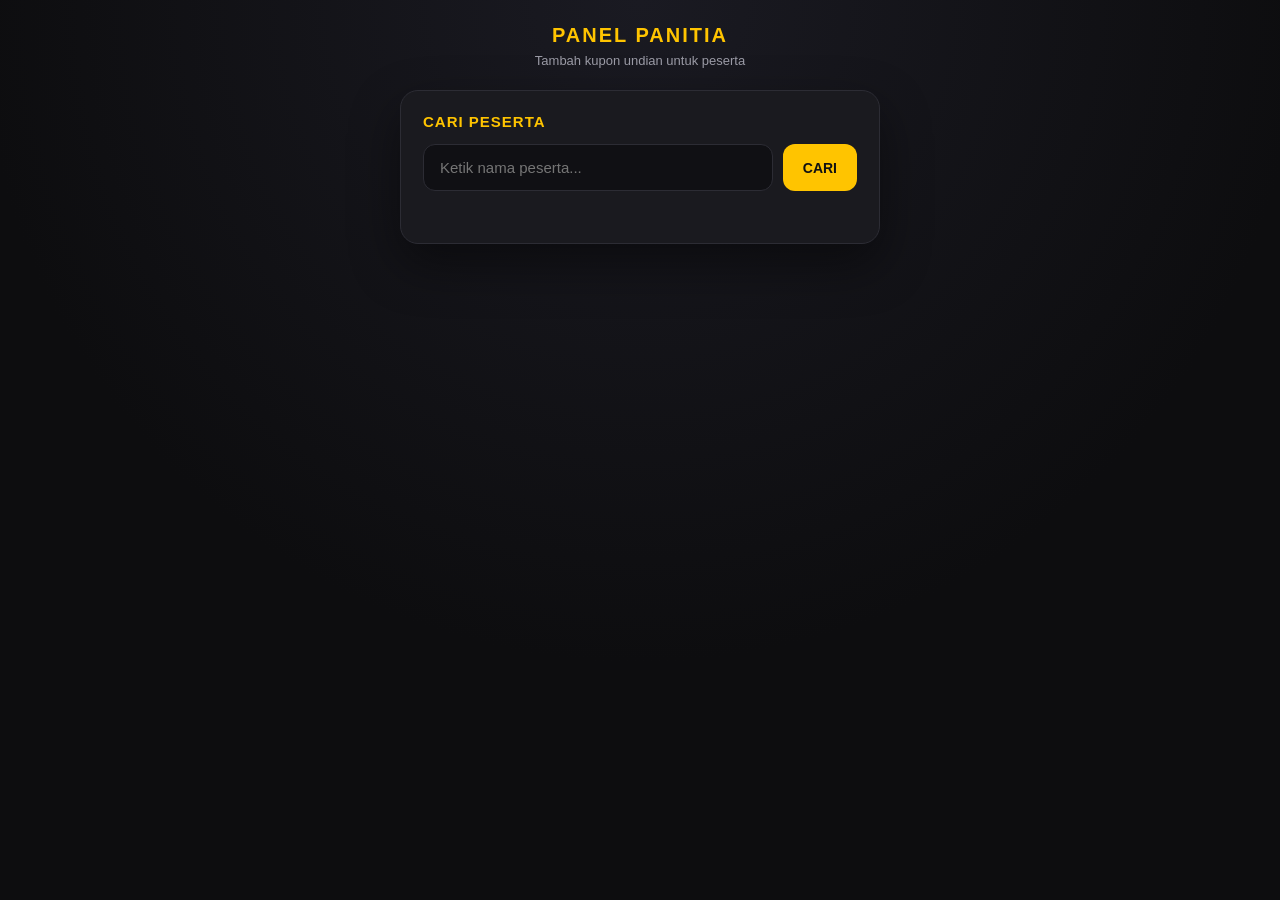
==== admin.html @ e1d09bfd "Create admin.html" ====
<!DOCTYPE html>
<html lang="id">
<head>
<meta charset="UTF-8">
<meta name="viewport" content="width=device-width, initial-scale=1.0">
<title>Panel Panitia</title>
<style>
  * { box-sizing: border-box; margin: 0; padding: 0; }
  :root {
    --card: #1a1a1f; --border: #2c2c34; --accent: #ffc400;
    --text: #f5f5f5; --muted: #9a9aa5; --danger: #ff5c5c; --ok: #4ade80;
  }
  body {
    font-family: -apple-system, BlinkMacSystemFont, "Segoe UI", Roboto, Arial, sans-serif;
    background: radial-gradient(circle at top, #1a1a22 0%, #0d0d0f 60%);
    color: var(--text); min-height: 100vh;
    display: flex; align-items: flex-start; justify-content: center; padding: 24px;
  }
  .container { width: 100%; max-width: 480px; }

  .header { text-align: center; margin-bottom: 22px; }
  .header h1 { font-size: 20px; letter-spacing: 2px; font-weight: 800; color: var(--accent); }
  .subtitle { margin-top: 6px; font-size: 13px; color: var(--muted); }

  .card {
    background: var(--card); border: 1px solid var(--border); border-radius: 18px;
    padding: 22px; box-shadow: 0 20px 50px rgba(0,0,0,.45); margin-bottom: 18px;
  }

  h2.section-title {
    font-size: 15px; font-weight: 800; color: var(--accent);
    margin-bottom: 14px; letter-spacing: 1px;
  }

  .search-row { display: flex; gap: 10px; }
  .search-row input {
    flex: 1; padding: 14px 16px; border-radius: 12px; border: 1px solid var(--border);
    background: #101014; color: var(--text); font-size: 15px; outline: none;
  }
  .search-row input:focus { border-color: var(--accent); box-shadow: 0 0 0 3px rgba(255,196,0,.15); }
  .search-row button {
    padding: 0 20px; border: none; border-radius: 12px; background: var(--accent);
    color: #111; font-weight: 700; font-size: 14px; cursor: pointer;
  }
  .search-row button:hover { background: #ffd23f; }

  .message { margin-top: 12px; font-size: 13px; text-align: center; min-height: 18px; }
  .message.error { color: var(--danger); }
  .message.ok    { color: var(--ok); }
  .message.info  { color: var(--muted); }

  .result-list { margin-top: 16px; display: flex; flex-direction: column; gap: 12px; }

  .peserta-item {
    border: 1px solid var(--border); border-radius: 14px; padding: 16px;
    background: #101014;
  }
  .peserta-head { display: flex; justify-content: space-between; align-items: center; gap: 10px; }
  .peserta-nama { font-size: 16px; font-weight: 700; color: var(--text); word-break: break-word; }
  .peserta-kupon {
    font-size: 12px; color: var(--accent); white-space: nowrap;
    border: 1px solid var(--accent); border-radius: 999px; padding: 4px 10px;
  }
  .peserta-id { font-size: 11px; color: var(--muted); margin-top: 4px; }

  .nomor-box {
    margin-top: 10px; display: flex; flex-wrap: wrap; gap: 6px;
  }
  .nomor-chip {
    font-size: 12px; letter-spacing: 1px; font-weight: 700; color: var(--accent);
    background: rgba(255,196,0,.1); border-radius: 6px; padding: 4px 8px;
    font-family: monospace;
  }
  .nomor-empty { font-size: 12px; color: var(--muted); }

  .btn-add {
    margin-top: 14px; width: 100%; padding: 13px; border: none; border-radius: 12px;
    background: var(--accent); color: #111; font-weight: 700; font-size: 14px;
    letter-spacing: .5px; cursor: pointer; transition: background .2s, transform .1s;
  }
  .btn-add:hover { background: #ffd23f; }
  .btn-add:active { transform: scale(.98); }
  .btn-add:disabled { opacity: .6; cursor: not-allowed; }

  .loader { text-align: center; color: var(--muted); font-size: 13px; padding: 16px; }
</style>
</head>
<body>

<div class="container">

  <header class="header">
    <h1>PANEL PANITIA</h1>
    <p class="subtitle">Tambah kupon undian untuk peserta</p>
  </header>

  <section class="card">
    <h2 class="section-title">CARI PESERTA</h2>
    <div class="search-row">
      <input id="q" type="text" placeholder="Ketik nama peserta..." maxlength="60">
      <button id="btnCari" type="button">CARI</button>
    </div>
    <div id="message" class="message"></div>
  </section>

  <section class="card" id="resultCard" style="display:none;">
    <h2 class="section-title">HASIL PENCARIAN</h2>
    <div class="result-list" id="resultList"></div>
  </section>

</div>

<script>
  var API_URL = "https://script.google.com/macros/s/AKfycbyg3sDxkMVUHMQbQGFZIXdOfhm2VACuM-rr8FMYO12eBlpEa3REXJ-ctN5HlqXok1lCUw/exec";

  window.addEventListener("DOMContentLoaded", function () {
    var elQ       = document.getElementById("q");
    var btnCari   = document.getElementById("btnCari");
    var elMsg     = document.getElementById("message");
    var resCard   = document.getElementById("resultCard");
    var resList   = document.getElementById("resultList");

    btnCari.addEventListener("click", cari);
    elQ.addEventListener("keydown", function (e) { if (e.key === "Enter") cari(); });

    function setMessage(text, type) {
      elMsg.textContent = text;
      elMsg.className = "message" + (type ? " " + type : "");
    }

    function apiPost(payload) {
      return fetch(API_URL, {
        method: "POST",
        headers: { "Content-Type": "text/plain;charset=utf-8" },
        body: JSON.stringify(payload)
      }).then(function (r) { return r.json(); });
    }

    function cari() {
      var q = elQ.value.trim();
      if (!q) { setMessage("Ketik nama dulu.", "error"); return; }

      setMessage("Mencari...", "info");
      btnCari.disabled = true;

      apiPost({ aksi: "cariPeserta", q: q })
        .then(function (data) {
          btnCari.disabled = false;
          if (!data.success) { setMessage(data.message || "Gagal.", "error"); return; }

          if (!data.hasil || data.hasil.length === 0) {
            resCard.style.display = "none";
            setMessage("Tidak ada peserta dengan nama itu.", "error");
            return;
          }

          setMessage(data.hasil.length + " peserta ditemukan.", "ok");
          renderHasil(data.hasil);
        })
        .catch(function (err) {
          console.error(err);
          btnCari.disabled = false;
          setMessage("Gagal terhubung ke server.", "error");
        });
    }

    function renderHasil(list) {
      resList.innerHTML = "";
      resCard.style.display = "block";

      list.forEach(function (p) {
        var item = document.createElement("div");
        item.className = "peserta-item";

        var head = document.createElement("div");
        head.className = "peserta-head";

        var nama = document.createElement("div");
        nama.className = "peserta-nama";
        nama.textContent = p.nama;

        var kupon = document.createElement("div");
        kupon.className = "peserta-kupon";
        kupon.textContent = p.jumlahKupon + " kupon";

        head.appendChild(nama);
        head.appendChild(kupon);

        var idEl = document.createElement("div");
        idEl.className = "peserta-id";
        idEl.textContent = p.idPeserta;

        var nomorBox = document.createElement("div");
        nomorBox.className = "nomor-box";

        if (p.nomorUndianList && p.nomorUndianList.length) {
          p.nomorUndianList.forEach(function (n) {
            var chip = document.createElement("span");
            chip.className = "nomor-chip";
            chip.textContent = n;
            nomorBox.appendChild(chip);
          });
        } else {
          var empty = document.createElement("span");
          empty.className = "nomor-empty";
          empty.textContent = "Belum ada kupon";
          nomorBox.appendChild(empty);
        }

        var btn = document.createElement("button");
        btn.className = "btn-add";
        btn.type = "button";
        btn.textContent = "＋ Tambah 4 Kupon";
        btn.addEventListener("click", function () {
          tambahKupon(p, btn);
        });

        item.appendChild(head);
        item.appendChild(idEl);
        item.appendChild(nomorBox);
        item.appendChild(btn);
        resList.appendChild(item);
      });
    }

    function tambahKupon(p, btn) {
      btn.disabled = true;
      btn.textContent = "MEMPROSES...";
      setMessage("Menambah 4 kupon untuk " + p.nama + "...", "info");

      apiPost({ aksi: "tambahKupon", idPeserta: p.idPeserta })
        .then(function (data) {
          if (!data.success) {
            setMessage(data.message || "Gagal menambah kupon.", "error");
            btn.disabled = false;
            btn.textContent = "＋ Tambah 4 Kupon";
            return;
          }
          setMessage(data.message + " (total " + data.totalKupon + " kupon)", "ok");

          // Update tampilan tanpa fetch ulang
          p.jumlahKupon  = data.totalKupon;
          p.nomorUndianList = (p.nomorUndianList || []).concat(data.nomorBaru);

          var item = btn.closest(".peserta-item");
          item.querySelector(".peserta-kupon").textContent = p.jumlahKupon + " kupon";

          var nomorBox = item.querySelector(".nomor-box");
          var empty = nomorBox.querySelector(".nomor-empty");
          if (empty) empty.remove();
          data.nomorBaru.forEach(function (n) {
            var chip = document.createElement("span");
            chip.className = "nomor-chip";
            chip.textContent = n;
            nomorBox.appendChild(chip);
          });

          btn.disabled = false;
          btn.textContent = "＋ Tambah 4 Kupon";
        })
        .catch(function (err) {
          console.error(err);
          setMessage("Gagal terhubung ke server.", "error");
          btn.disabled = false;
          btn.textContent = "＋ Tambah 4 Kupon";
        });
    }
  });
</script>

</body>
</html>
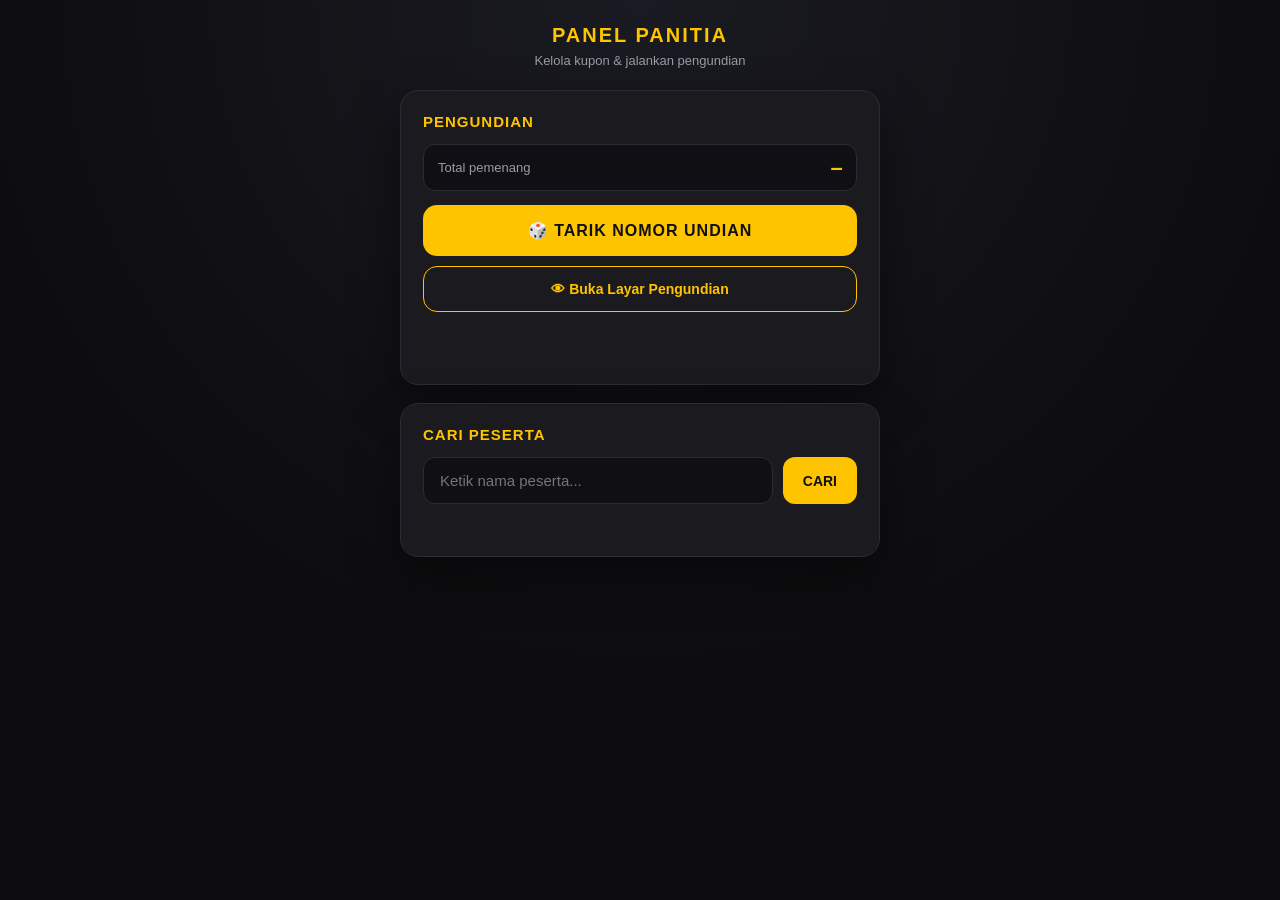
==== commit e8d18e73: "Update admin.html" ====
--- a/admin.html
+++ b/admin.html
@@ -83,6 +83,40 @@
   .btn-add:disabled { opacity: .6; cursor: not-allowed; }
 
   .loader { text-align: center; color: var(--muted); font-size: 13px; padding: 16px; }
+
+  /* ====== UNDIAN (BARU) ====== */
+  .undian-info {
+    display: flex; justify-content: space-between; align-items: center;
+    font-size: 13px; color: var(--muted); margin-bottom: 14px;
+    background: #101014; border: 1px solid var(--border);
+    border-radius: 12px; padding: 12px 14px;
+  }
+  .undian-info strong { color: var(--accent); font-size: 18px; font-family: monospace; }
+
+  .btn-draw {
+    width: 100%; padding: 16px; border: none; border-radius: 14px;
+    background: var(--accent); color: #111; font-weight: 800; font-size: 16px;
+    letter-spacing: 1px; cursor: pointer; transition: background .2s, transform .1s;
+  }
+  .btn-draw:hover { background: #ffd23f; }
+  .btn-draw:active { transform: scale(.98); }
+  .btn-draw:disabled { opacity: .6; cursor: not-allowed; }
+
+  .btn-screen {
+    display: block; width: 100%; text-align: center; text-decoration: none;
+    margin-top: 10px; padding: 14px; border-radius: 14px;
+    border: 1px solid var(--accent); color: var(--accent);
+    font-weight: 700; font-size: 14px; background: transparent;
+    cursor: pointer; transition: background .2s;
+  }
+  .btn-screen:hover { background: rgba(255,196,0,.1); }
+
+  .pemenang-terakhir {
+    margin-top: 14px; font-size: 13px; color: var(--muted);
+    text-align: center; min-height: 36px;
+  }
+  .pemenang-terakhir b { color: var(--accent); font-family: monospace; letter-spacing: 1px; }
+  .pemenang-terakhir .p-nama { color: var(--text); font-weight: 700; }
 </style>
 </head>
 <body>
@@ -91,9 +125,28 @@
 
   <header class="header">
     <h1>PANEL PANITIA</h1>
-    <p class="subtitle">Tambah kupon undian untuk peserta</p>
+    <p class="subtitle">Kelola kupon &amp; jalankan pengundian</p>
   </header>
 
+  <!-- ====== PENGUNDIAN ====== -->
+  <section class="card">
+    <h2 class="section-title">PENGUNDIAN</h2>
+
+    <div class="undian-info">
+      <span>Total pemenang</span>
+      <strong id="totalPemenang">–</strong>
+    </div>
+
+    <button id="btnTarik" class="btn-draw" type="button">🎲 TARIK NOMOR UNDIAN</button>
+
+    <a id="btnLayar" class="btn-screen" href="undian.html" target="_blank" rel="noopener">
+      👁 Buka Layar Pengundian
+    </a>
+
+    <div class="pemenang-terakhir" id="pemenangTerakhir"></div>
+  </section>
+
+  <!-- ====== CARI PESERTA ====== -->
   <section class="card">
     <h2 class="section-title">CARI PESERTA</h2>
     <div class="search-row">
@@ -120,6 +173,10 @@
     var resCard   = document.getElementById("resultCard");
     var resList   = document.getElementById("resultList");
 
+    var btnTarik  = document.getElementById("btnTarik");
+    var elTotal   = document.getElementById("totalPemenang");
+    var elTerakhir= document.getElementById("pemenangTerakhir");
+
     btnCari.addEventListener("click", cari);
     elQ.addEventListener("keydown", function (e) { if (e.key === "Enter") cari(); });
 
@@ -136,6 +193,7 @@
       }).then(function (r) { return r.json(); });
     }
 
+    /* ================= CARI PESERTA ================= */
     function cari() {
       var q = elQ.value.trim();
       if (!q) { setMessage("Ketik nama dulu.", "error"); return; }
@@ -238,7 +296,6 @@
           }
           setMessage(data.message + " (total " + data.totalKupon + " kupon)", "ok");
 
-          // Update tampilan tanpa fetch ulang
           p.jumlahKupon  = data.totalKupon;
           p.nomorUndianList = (p.nomorUndianList || []).concat(data.nomorBaru);
 
@@ -265,6 +322,58 @@
           btn.textContent = "＋ Tambah 4 Kupon";
         });
     }
+
+    /* ================= UNDIAN ================= */
+    function muatStatistikUndian() {
+      apiPost({ aksi: "riwayatPemenang" })
+        .then(function (data) {
+          if (!data.success) return;
+          var list = data.pemenang || [];
+          elTotal.textContent = list.length;
+
+          if (list.length > 0) {
+            var t = list[list.length - 1];
+            elTerakhir.innerHTML =
+              'Pemenang terakhir: <b>' + t.nomorUndian + '</b> ' +
+              '<span class="p-nama">' + t.nama + '</span>';
+          } else {
+            elTerakhir.textContent = "Belum ada pemenang.";
+          }
+        })
+        .catch(function () { /* abaikan */ });
+    }
+
+    btnTarik.addEventListener("click", function () {
+      if (btnTarik.disabled) return;
+      if (!confirm("Tarik 1 nomor undian sekarang?")) return;
+
+      btnTarik.disabled = true;
+      var teksAsli = btnTarik.textContent;
+      btnTarik.textContent = "⏳ MENGACAK...";
+
+      apiPost({ aksi: "tarikUndian" })
+        .then(function (data) {
+          if (!data.success) {
+            alert("Gagal menarik undian:\n\n" + (data.message || "Tidak diketahui."));
+            return;
+          }
+          alert("🎉 PEMENANG\n\nNomor : " + data.nomorUndian +
+                "\nNama  : " + data.nama +
+                "\nWaktu : " + data.waktu);
+          muatStatistikUndian();
+        })
+        .catch(function (err) {
+          console.error(err);
+          alert("Gagal terhubung ke server.");
+        })
+        .finally(function () {
+          btnTarik.disabled = false;
+          btnTarik.textContent = teksAsli;
+        });
+    });
+
+    // Muat statistik saat halaman dibuka
+    muatStatistikUndian();
   });
 </script>
 
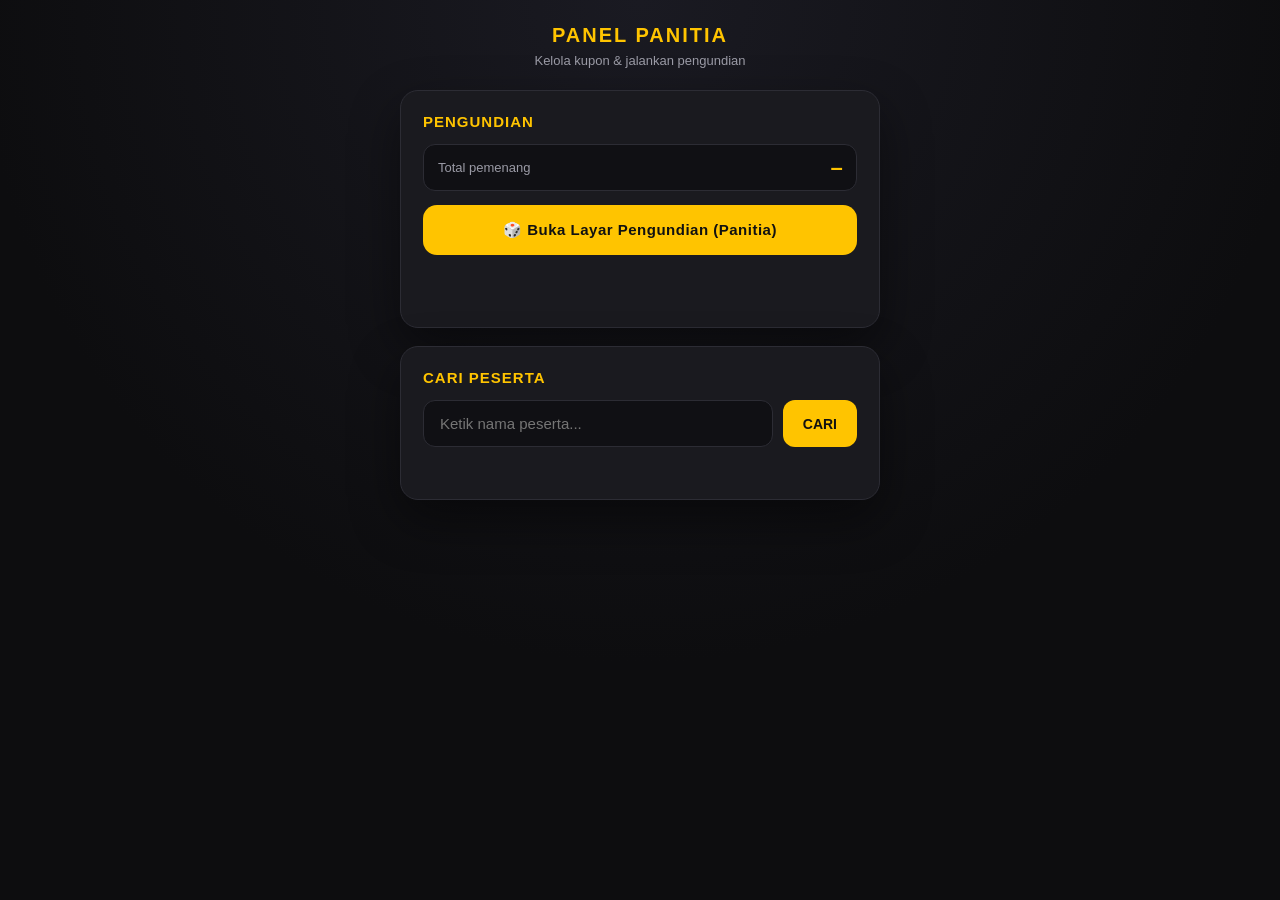
==== commit 74ce3176: "Update admin.html" ====
--- a/admin.html
+++ b/admin.html
@@ -84,7 +84,7 @@
 
   .loader { text-align: center; color: var(--muted); font-size: 13px; padding: 16px; }
 
-  /* ====== UNDIAN (BARU) ====== */
+  /* ====== PENGUNDIAN ====== */
   .undian-info {
     display: flex; justify-content: space-between; align-items: center;
     font-size: 13px; color: var(--muted); margin-bottom: 14px;
@@ -93,23 +93,15 @@
   }
   .undian-info strong { color: var(--accent); font-size: 18px; font-family: monospace; }
 
-  .btn-draw {
-    width: 100%; padding: 16px; border: none; border-radius: 14px;
-    background: var(--accent); color: #111; font-weight: 800; font-size: 16px;
-    letter-spacing: 1px; cursor: pointer; transition: background .2s, transform .1s;
-  }
-  .btn-draw:hover { background: #ffd23f; }
-  .btn-draw:active { transform: scale(.98); }
-  .btn-draw:disabled { opacity: .6; cursor: not-allowed; }
-
   .btn-screen {
     display: block; width: 100%; text-align: center; text-decoration: none;
-    margin-top: 10px; padding: 14px; border-radius: 14px;
-    border: 1px solid var(--accent); color: var(--accent);
-    font-weight: 700; font-size: 14px; background: transparent;
-    cursor: pointer; transition: background .2s;
-  }
-  .btn-screen:hover { background: rgba(255,196,0,.1); }
+    padding: 16px; border-radius: 14px;
+    background: var(--accent); color: #111;
+    font-weight: 800; font-size: 15px; letter-spacing: .5px;
+    cursor: pointer; transition: background .2s, transform .1s;
+  }
+  .btn-screen:hover { background: #ffd23f; }
+  .btn-screen:active { transform: scale(.98); }
 
   .pemenang-terakhir {
     margin-top: 14px; font-size: 13px; color: var(--muted);
@@ -128,7 +120,7 @@
     <p class="subtitle">Kelola kupon &amp; jalankan pengundian</p>
   </header>
 
-  <!-- ====== PENGUNDIAN ====== -->
+  <!-- ====== PENGUNDIAN (hanya link, tanpa tombol tarik) ====== -->
   <section class="card">
     <h2 class="section-title">PENGUNDIAN</h2>
 
@@ -137,10 +129,8 @@
       <strong id="totalPemenang">–</strong>
     </div>
 
-    <button id="btnTarik" class="btn-draw" type="button">🎲 TARIK NOMOR UNDIAN</button>
-
-    <a id="btnLayar" class="btn-screen" href="undian.html" target="_blank" rel="noopener">
-      👁 Buka Layar Pengundian
+    <a id="btnLayar" class="btn-screen" href="undian.html?mode=panitia" target="_blank" rel="noopener">
+      🎲 Buka Layar Pengundian (Panitia)
     </a>
 
     <div class="pemenang-terakhir" id="pemenangTerakhir"></div>
@@ -173,9 +163,8 @@
     var resCard   = document.getElementById("resultCard");
     var resList   = document.getElementById("resultList");
 
-    var btnTarik  = document.getElementById("btnTarik");
-    var elTotal   = document.getElementById("totalPemenang");
-    var elTerakhir= document.getElementById("pemenangTerakhir");
+    var elTotal    = document.getElementById("totalPemenang");
+    var elTerakhir = document.getElementById("pemenangTerakhir");
 
     btnCari.addEventListener("click", cari);
     elQ.addEventListener("keydown", function (e) { if (e.key === "Enter") cari(); });
@@ -323,7 +312,7 @@
         });
     }
 
-    /* ================= UNDIAN ================= */
+    /* ================= UNDIAN (statistik saja) ================= */
     function muatStatistikUndian() {
       apiPost({ aksi: "riwayatPemenang" })
         .then(function (data) {
@@ -343,35 +332,6 @@
         .catch(function () { /* abaikan */ });
     }
 
-    btnTarik.addEventListener("click", function () {
-      if (btnTarik.disabled) return;
-      if (!confirm("Tarik 1 nomor undian sekarang?")) return;
-
-      btnTarik.disabled = true;
-      var teksAsli = btnTarik.textContent;
-      btnTarik.textContent = "⏳ MENGACAK...";
-
-      apiPost({ aksi: "tarikUndian" })
-        .then(function (data) {
-          if (!data.success) {
-            alert("Gagal menarik undian:\n\n" + (data.message || "Tidak diketahui."));
-            return;
-          }
-          alert("🎉 PEMENANG\n\nNomor : " + data.nomorUndian +
-                "\nNama  : " + data.nama +
-                "\nWaktu : " + data.waktu);
-          muatStatistikUndian();
-        })
-        .catch(function (err) {
-          console.error(err);
-          alert("Gagal terhubung ke server.");
-        })
-        .finally(function () {
-          btnTarik.disabled = false;
-          btnTarik.textContent = teksAsli;
-        });
-    });
-
     // Muat statistik saat halaman dibuka
     muatStatistikUndian();
   });
